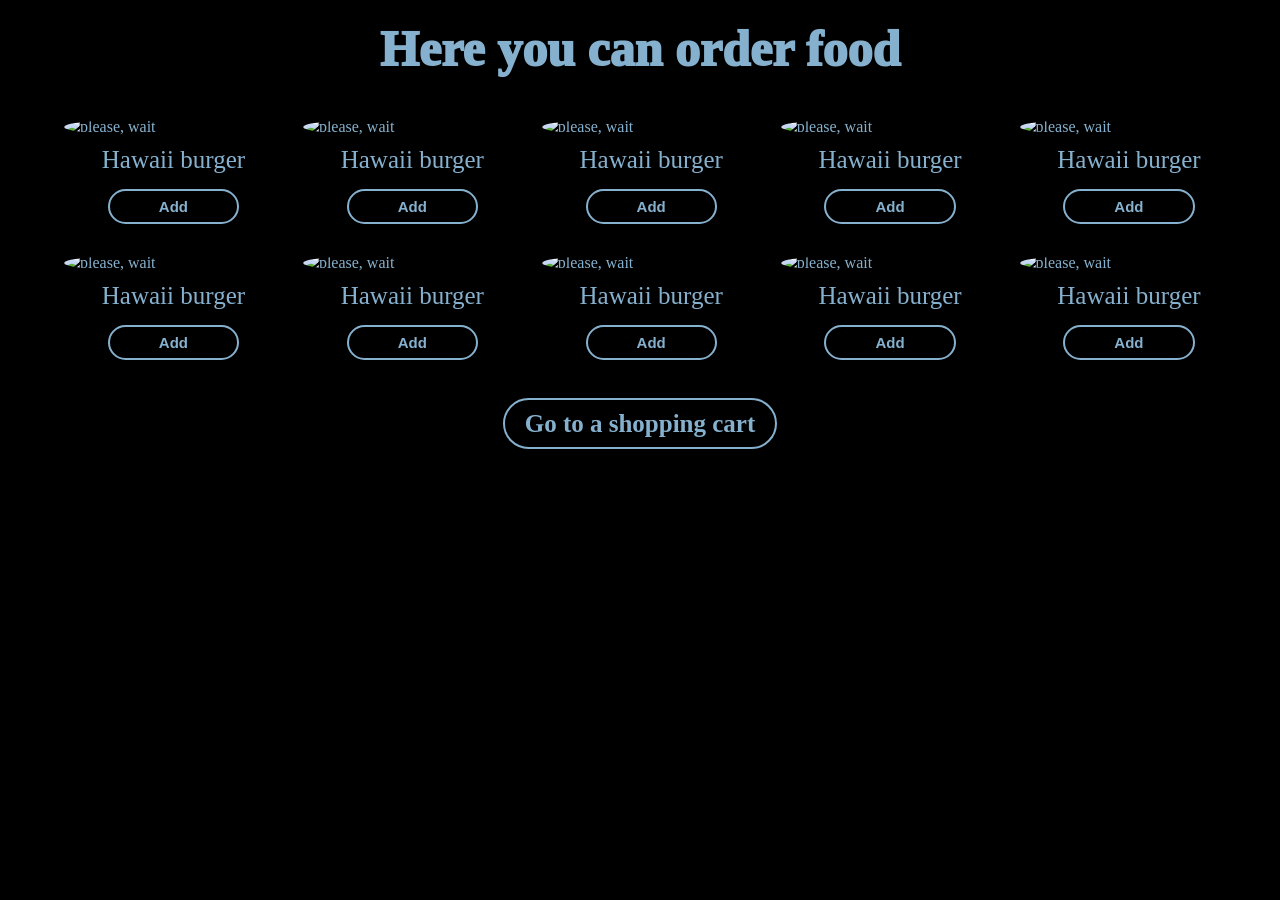
==== web/mainPage.html @ 8e3870b7 "add not responsive web" ====
<!DOCTYPE html>
<html lang="en">
<head>
    <meta charset="UTF-8">
    <meta http-equiv="X-UA-Compatible" content="IE=edge">
    <link rel="stylesheet" href="./mainPage.css">
    <meta name="viewport" content="width=device-width, initial-scale=1.0">
    <title>Shop</title>
</head>
<body>
    <div>
        <h1 class="title">Here you can order food</h1>
    </div>
    <div class="items">
        <div class="item">
            <img class="item__image" src="https://media.istockphoto.com/photos/hamburger-with-cheese-and-french-fries-picture-id1188412964?k=20&m=1188412964&s=612x612&w=0&h=Ow-uMeygg90_1sxoCz-vh60SQDssmjP06uGXcZ2MzPY=" alt="please, wait">
            <p class="item__name">Hawaii burger</p>
            <button id="button__add" class="item__button" type="button">Add</button>
            <div id="hidden" class="item__hidden">
                <button id="button__minus" class="item__button__hide" type="button">-</button>
                <p id="count" class="item__count">0</p>
                <button id="button__plus" class="item__button__hide" type="button">+</button>
            </div>
        </div>
        <div class="item">
            <img class="item__image" src="https://media.istockphoto.com/photos/hamburger-with-cheese-and-french-fries-picture-id1188412964?k=20&m=1188412964&s=612x612&w=0&h=Ow-uMeygg90_1sxoCz-vh60SQDssmjP06uGXcZ2MzPY=" alt="please, wait">
            <p class="item__name">Hawaii burger</p>
            <button id="button__add" class="item__button" type="button">Add</button>
            <div id="hidden" class="item__hidden">
                <button id="button__minus" class="item__button__hide" type="button">-</button>
                <p id="count" class="item__count">0</p>
                <button id="button__plus" class="item__button__hide" type="button">+</button>
            </div>
        </div>
        <div class="item">
            <img class="item__image" src="https://media.istockphoto.com/photos/hamburger-with-cheese-and-french-fries-picture-id1188412964?k=20&m=1188412964&s=612x612&w=0&h=Ow-uMeygg90_1sxoCz-vh60SQDssmjP06uGXcZ2MzPY=" alt="please, wait">
            <p class="item__name">Hawaii burger</p>
            <button id="button__add" class="item__button" type="button">Add</button>
            <div id="hidden" class="item__hidden">
                <button id="button__minus" class="item__button__hide" type="button">-</button>
                <p id="count" class="item__count">0</p>
                <button id="button__plus" class="item__button__hide" type="button">+</button>
            </div>
        </div>
        <div class="item">
            <img class="item__image" src="https://media.istockphoto.com/photos/hamburger-with-cheese-and-french-fries-picture-id1188412964?k=20&m=1188412964&s=612x612&w=0&h=Ow-uMeygg90_1sxoCz-vh60SQDssmjP06uGXcZ2MzPY=" alt="please, wait">
            <p class="item__name">Hawaii burger</p>
            <button id="button__add" class="item__button" type="button">Add</button>
            <div id="hidden" class="item__hidden">
                <button id="button__minus" class="item__button__hide" type="button">-</button>
                <p id="count" class="item__count">0</p>
                <button id="button__plus" class="item__button__hide" type="button">+</button>
            </div>
        </div>
        <div class="item">
            <img class="item__image" src="https://media.istockphoto.com/photos/hamburger-with-cheese-and-french-fries-picture-id1188412964?k=20&m=1188412964&s=612x612&w=0&h=Ow-uMeygg90_1sxoCz-vh60SQDssmjP06uGXcZ2MzPY=" alt="please, wait">
            <p class="item__name">Hawaii burger</p>
            <button id="button__add" class="item__button" type="button">Add</button>
            <div id="hidden" class="item__hidden">
                <button id="button__minus" class="item__button__hide" type="button">-</button>
                <p id="count" class="item__count">0</p>
                <button id="button__plus" class="item__button__hide" type="button">+</button>
            </div>
        </div>
        <div class="item">
            <img class="item__image" src="https://media.istockphoto.com/photos/hamburger-with-cheese-and-french-fries-picture-id1188412964?k=20&m=1188412964&s=612x612&w=0&h=Ow-uMeygg90_1sxoCz-vh60SQDssmjP06uGXcZ2MzPY=" alt="please, wait">
            <p class="item__name">Hawaii burger</p>
            <button id="button__add" class="item__button" type="button">Add</button>
            <div id="hidden" class="item__hidden">
                <button id="button__minus" class="item__button__hide" type="button">-</button>
                <p id="count" class="item__count">0</p>
                <button id="button__plus" class="item__button__hide" type="button">+</button>
            </div>
        </div>
        <div class="item">
            <img class="item__image" src="https://media.istockphoto.com/photos/hamburger-with-cheese-and-french-fries-picture-id1188412964?k=20&m=1188412964&s=612x612&w=0&h=Ow-uMeygg90_1sxoCz-vh60SQDssmjP06uGXcZ2MzPY=" alt="please, wait">
            <p class="item__name">Hawaii burger</p>
            <button id="button__add" class="item__button" type="button">Add</button>
            <div id="hidden" class="item__hidden">
                <button id="button__minus" class="item__button__hide" type="button">-</button>
                <p id="count" class="item__count">0</p>
                <button id="button__plus" class="item__button__hide" type="button">+</button>
            </div>
        </div>
        <div class="item">
            <img class="item__image" src="https://media.istockphoto.com/photos/hamburger-with-cheese-and-french-fries-picture-id1188412964?k=20&m=1188412964&s=612x612&w=0&h=Ow-uMeygg90_1sxoCz-vh60SQDssmjP06uGXcZ2MzPY=" alt="please, wait">
            <p class="item__name">Hawaii burger</p>
            <button id="button__add" class="item__button" type="button">Add</button>
            <div id="hidden" class="item__hidden">
                <button id="button__minus" class="item__button__hide" type="button">-</button>
                <p id="count" class="item__count">0</p>
                <button id="button__plus" class="item__button__hide" type="button">+</button>
            </div>
        </div>
        <div class="item">
            <img class="item__image" src="https://media.istockphoto.com/photos/hamburger-with-cheese-and-french-fries-picture-id1188412964?k=20&m=1188412964&s=612x612&w=0&h=Ow-uMeygg90_1sxoCz-vh60SQDssmjP06uGXcZ2MzPY=" alt="please, wait">
            <p class="item__name">Hawaii burger</p>
            <button id="button__add" class="item__button" type="button">Add</button>
            <div id="hidden" class="item__hidden">
                <button id="button__minus" class="item__button__hide" type="button">-</button>
                <p id="count" class="item__count">0</p>
                <button id="button__plus" class="item__button__hide" type="button">+</button>
            </div>
        </div>
        <div class="item">
            <img class="item__image" src="https://media.istockphoto.com/photos/hamburger-with-cheese-and-french-fries-picture-id1188412964?k=20&m=1188412964&s=612x612&w=0&h=Ow-uMeygg90_1sxoCz-vh60SQDssmjP06uGXcZ2MzPY=" alt="please, wait">
            <p class="item__name">Hawaii burger</p>
            <button id="button__add" class="item__button" type="button">Add</button>
            <div id="hidden" class="item__hidden">
                <button id="button__minus" class="item__button__hide" type="button">-</button>
                <p id="count" class="item__count">0</p>
                <button id="button__plus" class="item__button__hide" type="button">+</button>
            </div>
        </div>
    </div>
    <div class="footer">
        <a class="footer__link" href="#">Go to a shopping cart</a>
    </div>
</body>
</html>

<script src="./mainPage.js"></script>
---- web/mainPage.css ----
body {
    background-color: black;
    color: #86b1ce;
    margin: 0;
    padding: 0;
}

.title {
    text-align: center;
    font-size: 50px;
    font-weight: 1000;
    margin-top: 20px;
}

.items {
    width: 90%;
    margin: 40px auto;
    display: grid;
    grid-template-columns: 19% 19% 19% 19% 19%;
    grid-column-gap: 20px;
    grid-row-gap: 20px;
}

.item {
    display: flex;
    flex-direction: column;
    width: 100%;
}

.item__image {
    border-radius: 100%;
    object-fit: cover;
}

.item__name {
    font-size: 25px;
    text-align: center;
    margin-bottom: 5px;
    margin-top: 10px;
}

.item__button {
    width: 60%;
    margin: 10px auto;
    height: 35px;
    border: 2px solid #86b1ce;
    background-color: black;
    color: #86b1ce;
    font-size: 15px;
    font-weight: 600;
    border-radius: 30px;
    cursor: pointer;
    outline: none;
    transition: .3s linear;
}

.item__button:hover {
    background-color: #86b1ce;
    color: black;
}

.item__hidden {
    display: flex;
    flex-direction: row;
    justify-content: center;
    align-items: center;
}

.item__count {
    margin: 10px 10px 0px 10px;
    font-size: 20px;
}

.item__button__hide {
    background-color: black;
    color: #86b1ce;
    border: 2px solid #86b1ce;
    border-radius: 10px;
    height: 35px;
    width: 40px;
    margin-top: 10px;
    padding: 0 10px;
    font-size: 15px;
    font-weight: 600;
    cursor: pointer;
    outline: none;
    transition: .3s linear;
}

.item__button__hide:hover {
    background-color: #86b1ce;
    color: black;
}

.footer {
    display: block;
    text-align: center;
    margin-bottom: 40px;
}

.footer__link {
    border: 2px solid #86b1ce;
    border-radius: 40px;
    padding: 10px 20px;
    font-size: 25px;
    font-weight: 600;
    text-decoration: none;
    color: #86b1ce;
    transition: .3s linear;
}

.footer__link:hover {
    color: black;
    background-color: #86b1ce;
}

#button__add {
    display: block;
}

#button__add.hide {
    display: none;
}

#hidden {
    display: none;
}

#hidden.show {
    display: flex;
}


@media (max-width: 1000px) {
    .items {
        grid-template-columns: 24% 24% 24% 24%;
    }
}

@media (max-width: 700px) {
    .items {
        grid-template-columns: 32% 32% 32%;
    }
}

@media (max-width: 500px) {
    .items {
        grid-template-columns: 49% 49%;
    }
}
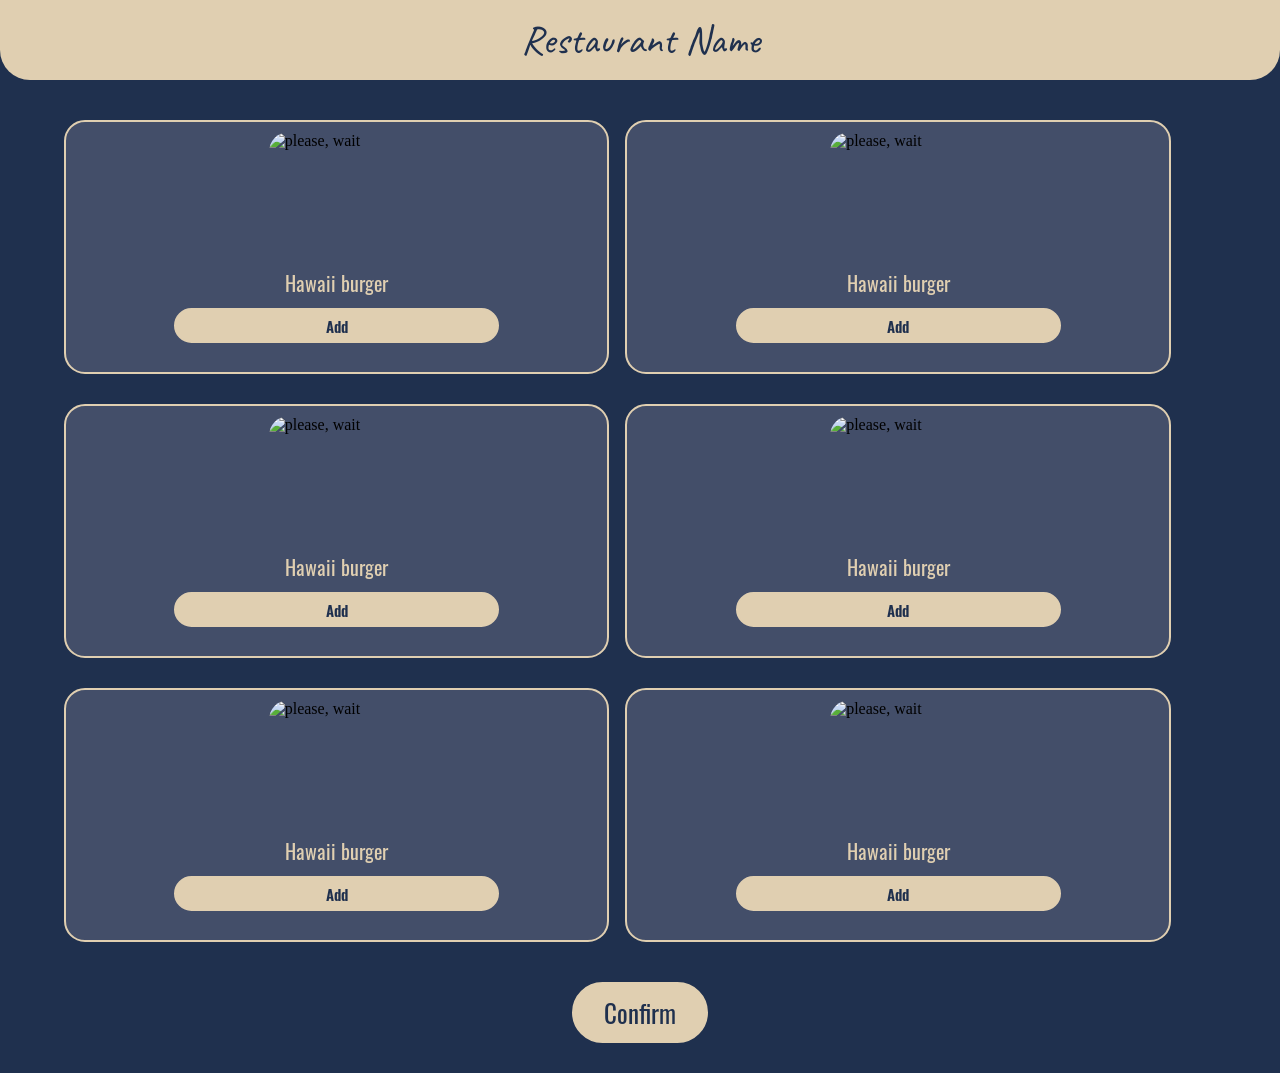
==== commit d8f2d435: "added new version of the site" ====
--- a/web/mainPage.html
+++ b/web/mainPage.html
@@ -8,8 +8,8 @@
     <title>Shop</title>
 </head>
 <body>
-    <div>
-        <h1 class="title">Here you can order food</h1>
+    <div class="title__block">
+        <h1 id="aboba" class="title">Restaurant Name</h1>
     </div>
     <div class="items">
         <div class="item">
@@ -72,51 +72,12 @@
                 <button id="button__plus" class="item__button__hide" type="button">+</button>
             </div>
         </div>
-        <div class="item">
-            <img class="item__image" src="https://media.istockphoto.com/photos/hamburger-with-cheese-and-french-fries-picture-id1188412964?k=20&m=1188412964&s=612x612&w=0&h=Ow-uMeygg90_1sxoCz-vh60SQDssmjP06uGXcZ2MzPY=" alt="please, wait">
-            <p class="item__name">Hawaii burger</p>
-            <button id="button__add" class="item__button" type="button">Add</button>
-            <div id="hidden" class="item__hidden">
-                <button id="button__minus" class="item__button__hide" type="button">-</button>
-                <p id="count" class="item__count">0</p>
-                <button id="button__plus" class="item__button__hide" type="button">+</button>
-            </div>
-        </div>
-        <div class="item">
-            <img class="item__image" src="https://media.istockphoto.com/photos/hamburger-with-cheese-and-french-fries-picture-id1188412964?k=20&m=1188412964&s=612x612&w=0&h=Ow-uMeygg90_1sxoCz-vh60SQDssmjP06uGXcZ2MzPY=" alt="please, wait">
-            <p class="item__name">Hawaii burger</p>
-            <button id="button__add" class="item__button" type="button">Add</button>
-            <div id="hidden" class="item__hidden">
-                <button id="button__minus" class="item__button__hide" type="button">-</button>
-                <p id="count" class="item__count">0</p>
-                <button id="button__plus" class="item__button__hide" type="button">+</button>
-            </div>
-        </div>
-        <div class="item">
-            <img class="item__image" src="https://media.istockphoto.com/photos/hamburger-with-cheese-and-french-fries-picture-id1188412964?k=20&m=1188412964&s=612x612&w=0&h=Ow-uMeygg90_1sxoCz-vh60SQDssmjP06uGXcZ2MzPY=" alt="please, wait">
-            <p class="item__name">Hawaii burger</p>
-            <button id="button__add" class="item__button" type="button">Add</button>
-            <div id="hidden" class="item__hidden">
-                <button id="button__minus" class="item__button__hide" type="button">-</button>
-                <p id="count" class="item__count">0</p>
-                <button id="button__plus" class="item__button__hide" type="button">+</button>
-            </div>
-        </div>
-        <div class="item">
-            <img class="item__image" src="https://media.istockphoto.com/photos/hamburger-with-cheese-and-french-fries-picture-id1188412964?k=20&m=1188412964&s=612x612&w=0&h=Ow-uMeygg90_1sxoCz-vh60SQDssmjP06uGXcZ2MzPY=" alt="please, wait">
-            <p class="item__name">Hawaii burger</p>
-            <button id="button__add" class="item__button" type="button">Add</button>
-            <div id="hidden" class="item__hidden">
-                <button id="button__minus" class="item__button__hide" type="button">-</button>
-                <p id="count" class="item__count">0</p>
-                <button id="button__plus" class="item__button__hide" type="button">+</button>
-            </div>
-        </div>
     </div>
     <div class="footer">
-        <a class="footer__link" href="#">Go to a shopping cart</a>
+        <button class="footer__link"><a href="./shoppingCart.html">Confirm</a></button>
     </div>
 </body>
 </html>
 
+<script src="https://telegram.org/js/telegram-web-app.js"></script>
 <script src="./mainPage.js"></script>
--- a/web/mainPage.css
+++ b/web/mainPage.css
@@ -1,51 +1,76 @@
 body {
-    background-color: black;
-    color: #86b1ce;
+    background-color: #1F304E;
     margin: 0;
     padding: 0;
 }
 
+.title__block {
+    width: 100%;
+    height: 80px;
+    background: #E0CFB1;
+    border-bottom-left-radius: 30px;
+    border-bottom-right-radius: 30px;
+    text-align: center;
+}
+
 .title {
-    text-align: center;
-    font-size: 50px;
-    font-weight: 1000;
-    margin-top: 20px;
+    height: 37px;
+    padding-top: 15px;
+    font-weight: 400;   
+    font-size: 40px;
+    line-height: 50px;
+    margin: 0;
+    font-family: 'Caveat';
+    font-style: normal;
+    color: #1F304E;
 }
 
 .items {
     width: 90%;
     margin: 40px auto;
     display: grid;
-    grid-template-columns: 19% 19% 19% 19% 19%;
+    grid-template-columns: 47% 47%;
     grid-column-gap: 20px;
-    grid-row-gap: 20px;
+    grid-row-gap: 30px;
 }
 
 .item {
     display: flex;
     flex-direction: column;
     width: 100%;
+    height: 250px;
+    background-color: #434E69;
+    border: 2px solid #E0CFB1;
+    border-radius: 21px;
 }
 
 .item__image {
-    border-radius: 100%;
+    width: 136px;
+    height: 136px;
+    margin: 0 auto;
+    margin-top: 10px;
     object-fit: cover;
+    border-radius: 20px;
 }
 
 .item__name {
-    font-size: 25px;
-    text-align: center;
+    font-family: 'Oswald';
+    font-style: normal;
+    font-weight: 400;
+    font-size: 20px;
+    text-align: center;   
+    color: #E0CFB1;
     margin-bottom: 5px;
-    margin-top: 10px;
 }
 
 .item__button {
+    font-family: 'Oswald';
     width: 60%;
-    margin: 10px auto;
+    margin: 5px auto;
     height: 35px;
-    border: 2px solid #86b1ce;
-    background-color: black;
-    color: #86b1ce;
+    border: 2px solid #E0CFB1;
+    background-color: #E0CFB1;
+    color: #1F304E;
     font-size: 15px;
     font-weight: 600;
     border-radius: 30px;
@@ -55,11 +80,12 @@
 }
 
 .item__button:hover {
-    background-color: #86b1ce;
-    color: black;
+    background-color: #1F304E;
+    color: #E0CFB1;
 }
 
 .item__hidden {
+    font-family: 'Oswald';
     display: flex;
     flex-direction: row;
     justify-content: center;
@@ -67,18 +93,19 @@
 }
 
 .item__count {
-    margin: 10px 10px 0px 10px;
+    margin: 0px 10px 0px 10px;
     font-size: 20px;
+    color: #E0CFB1;
 }
 
 .item__button__hide {
-    background-color: black;
-    color: #86b1ce;
-    border: 2px solid #86b1ce;
+    background-color: #E0CFB1;
+    color: #1F304E;
+    border: 2px solid #E0CFB1;
     border-radius: 10px;
     height: 35px;
     width: 40px;
-    margin-top: 10px;
+    margin-top: 5px;
     padding: 0 10px;
     font-size: 15px;
     font-weight: 600;
@@ -88,30 +115,39 @@
 }
 
 .item__button__hide:hover {
-    background-color: #86b1ce;
-    color: black;
+    border-color: #E0CFB1;
+    background-color: #1F304E;
+    color: #E0CFB1;
 }
 
 .footer {
     display: block;
     text-align: center;
-    margin-bottom: 40px;
+    margin-bottom: 30px;
 }
 
 .footer__link {
-    border: 2px solid #86b1ce;
+    border: 2px solid #E0CFB1;
+    background-color: #E0CFB1;
+    outline: none;
     border-radius: 40px;
-    padding: 10px 20px;
+    padding: 10px 30px;
     font-size: 25px;
-    font-weight: 600;
     text-decoration: none;
-    color: #86b1ce;
     transition: .3s linear;
 }
+.footer__link a {
+    font-family: 'Oswald';
+    color: #1F304E;
+    text-decoration: none;
+}
+
+.footer__link a:hover {
+    color: #E0CFB1;
+}
 
 .footer__link:hover {
-    color: black;
-    background-color: #86b1ce;
+    background-color: #1F304E;
 }
 
 #button__add {
@@ -130,21 +166,114 @@
     display: flex;
 }
 
-
-@media (max-width: 1000px) {
-    .items {
-        grid-template-columns: 24% 24% 24% 24%;
-    }
-}
-
-@media (max-width: 700px) {
-    .items {
-        grid-template-columns: 32% 32% 32%;
-    }
-}
-
-@media (max-width: 500px) {
-    .items {
-        grid-template-columns: 49% 49%;
-    }
+.back {
+    width: 340px;
+    margin: 20px auto 0px;
+    padding-left: 10px;
+    text-align: center;
+}
+
+.back__link {
+    font-family: 'Oswald';
+    position: relative;
+    color: #E0CFB1;
+    text-decoration: none;
+}
+
+.back__link::after {
+    position: absolute;
+    bottom: 0;
+    left: 0;
+    height: 2px;
+    width: 0;
+    content: "";
+    background-color: #E0CFB1;
+    transition: .3s ease-out;
+}
+
+.back__link:hover::after {
+    width: 100%;
+}
+
+.list {
+    margin-top: 20px;
+    margin-bottom: 20px;
+}
+
+.list__element {
+    width: 340px;
+    height: 90px;
+    margin: 0 auto;
+    margin-bottom: 15px;
+}
+
+.list__item {
+    display: flex;
+    justify-content: space-between;
+    height: 60px;
+    background-color: #E0CFB1;
+    color: #1F304E;
+    border-radius: 40px;
+}
+
+.list__text {
+    font-size: 20px;
+    margin-left: 15px;
+    margin-top: 15px;
+    font-family: 'Oswald';
+}
+
+.list__change {
+    display: flex;
+    align-items: center;
+    margin-right: 15px;
+}
+
+.list__button {
+    width: 35px;
+    height: 35px;
+    outline: none;
+    border: 2px solid #1F304E;
+    border-radius: 100%;
+    background-color: #1F304E;
+    font-family: 'Oswald';
+    margin-right: 10px;
+    margin-left: 10px;
+    color: #E0CFB1;
+    cursor: pointer;
+    transition: .3s;
+}
+
+.list__button:hover {
+    border-color: #1F304E;
+    background-color: #E0CFB1;
+    color: #1F304E;
+}
+
+p {
+    margin: 0;
+}
+
+.list__count {
+    font-family: 'Oswald';
+    color: #1F304E;
+}
+
+.list__under {
+    text-align: right;
+    font-family: 'Oswald';
+    color: #E0CFB1;
+    padding-right: 5px;
+    margin: 3px;
+}
+
+
+@font-face {
+    font-family: 'Oswald';
+    src: url("./fonts/Oswald/Oswald.ttf");
+}
+
+@font-face {
+    font-family: 'Caveat';
+    src: url('./fonts/Caveat-VariableFont_wght.ttf');
 }
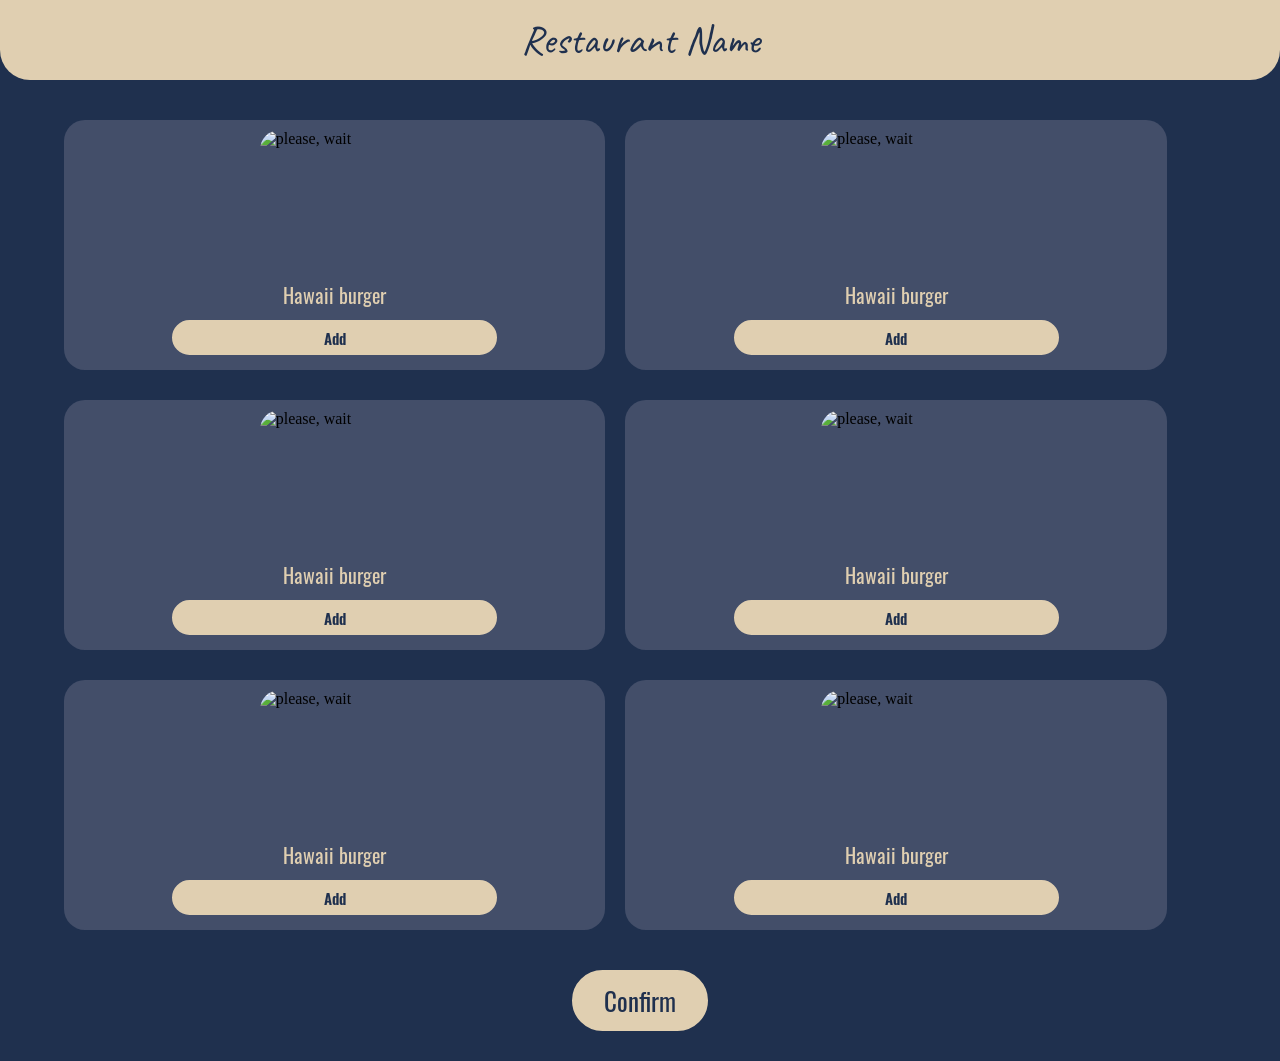
==== commit c41ba898: "web style dynamic" ====
--- a/web/mainPage.html
+++ b/web/mainPage.html
@@ -1,5 +1,6 @@
 <!DOCTYPE html>
 <html lang="en">
+<script src="https://telegram.org/js/telegram-web-app.js"></script>
 <head>
     <meta charset="UTF-8">
     <meta http-equiv="X-UA-Compatible" content="IE=edge">
@@ -74,10 +75,9 @@
         </div>
     </div>
     <div class="footer">
-        <button class="footer__link"><a href="./shoppingCart.html">Confirm</a></button>
+        <button class="footer__link"><a href="./shoppingCard.html">Confirm</a></button>
     </div>
 </body>
 </html>
 
-<script src="https://telegram.org/js/telegram-web-app.js"></script>
 <script src="./mainPage.js"></script>
--- a/web/mainPage.css
+++ b/web/mainPage.css
@@ -1,5 +1,5 @@
 body {
-    background-color: #1F304E;
+    background-color: var(--tg-theme-bg-color,#1F304E);
     margin: 0;
     padding: 0;
 }
@@ -7,7 +7,7 @@
 .title__block {
     width: 100%;
     height: 80px;
-    background: #E0CFB1;
+    background: var(--tg-theme-button-color,#E0CFB1);
     border-bottom-left-radius: 30px;
     border-bottom-right-radius: 30px;
     text-align: center;
@@ -22,7 +22,7 @@
     margin: 0;
     font-family: 'Caveat';
     font-style: normal;
-    color: #1F304E;
+    color: var(--tg-theme-bg-color,#1F304E);
 }
 
 .items {
@@ -39,14 +39,14 @@
     flex-direction: column;
     width: 100%;
     height: 250px;
-    background-color: #434E69;
-    border: 2px solid #E0CFB1;
+    background-color: var(--tg-theme-secondary-bg-color,#434E69);
+    /* border: 2px solid var(--tg-theme-button-color,#E0CFB1); */
     border-radius: 21px;
 }
 
 .item__image {
-    width: 136px;
-    height: 136px;
+    width: 150px;
+    height: 150px;
     margin: 0 auto;
     margin-top: 10px;
     object-fit: cover;
@@ -59,7 +59,7 @@
     font-weight: 400;
     font-size: 20px;
     text-align: center;   
-    color: #E0CFB1;
+    color: var(--tg-theme-button-color,#E0CFB1);
     margin-bottom: 5px;
 }
 
@@ -68,9 +68,9 @@
     width: 60%;
     margin: 5px auto;
     height: 35px;
-    border: 2px solid #E0CFB1;
-    background-color: #E0CFB1;
-    color: #1F304E;
+    border: 2px solid var(--tg-theme-button-color,#E0CFB1);
+    background-color: var(--tg-theme-button-color,#E0CFB1);
+    color: var(--tg-theme-bg-color,#1F304E);
     font-size: 15px;
     font-weight: 600;
     border-radius: 30px;
@@ -80,8 +80,8 @@
 }
 
 .item__button:hover {
-    background-color: #1F304E;
-    color: #E0CFB1;
+    background-color: var(--tg-theme-bg-color,#1F304E);
+    color: var(--tg-theme-button-color,#E0CFB1);
 }
 
 .item__hidden {
@@ -95,13 +95,13 @@
 .item__count {
     margin: 0px 10px 0px 10px;
     font-size: 20px;
-    color: #E0CFB1;
+    color: var(--tg-theme-button-color,#E0CFB1);
 }
 
 .item__button__hide {
-    background-color: #E0CFB1;
-    color: #1F304E;
-    border: 2px solid #E0CFB1;
+    background-color: var(--tg-theme-button-color,#E0CFB1);
+    color: var(--tg-theme-bg-color,#1F304E);
+    border: 2px solid var(--tg-theme-button-color,#E0CFB1);
     border-radius: 10px;
     height: 35px;
     width: 40px;
@@ -115,9 +115,9 @@
 }
 
 .item__button__hide:hover {
-    border-color: #E0CFB1;
-    background-color: #1F304E;
-    color: #E0CFB1;
+    border-color: var(--tg-theme-button-color,#E0CFB1);
+    background-color: var(--tg-theme-bg-color,#1F304E);
+    color: var(--tg-theme-button-color,#E0CFB1);
 }
 
 .footer {
@@ -127,8 +127,8 @@
 }
 
 .footer__link {
-    border: 2px solid #E0CFB1;
-    background-color: #E0CFB1;
+    border: 2px solid var(--tg-theme-button-color,#E0CFB1);
+    background-color: var(--tg-theme-button-color,#E0CFB1);
     outline: none;
     border-radius: 40px;
     padding: 10px 30px;
@@ -138,16 +138,16 @@
 }
 .footer__link a {
     font-family: 'Oswald';
-    color: #1F304E;
+    color: var(--tg-theme-button-text-color,#1F304E);
     text-decoration: none;
 }
 
 .footer__link a:hover {
-    color: #E0CFB1;
+    color: var(--tg-theme-button-color,#E0CFB1);
 }
 
 .footer__link:hover {
-    background-color: #1F304E;
+    background-color: var(--tg-theme-bg-color,#1F304E);
 }
 
 #button__add {
@@ -176,7 +176,7 @@
 .back__link {
     font-family: 'Oswald';
     position: relative;
-    color: #E0CFB1;
+    color: var(--tg-theme-button-color,#E0CFB1);
     text-decoration: none;
 }
 
@@ -187,7 +187,7 @@
     height: 2px;
     width: 0;
     content: "";
-    background-color: #E0CFB1;
+    background-color: var(--tg-theme-button-color,#E0CFB1);
     transition: .3s ease-out;
 }
 
@@ -211,8 +211,8 @@
     display: flex;
     justify-content: space-between;
     height: 60px;
-    background-color: #E0CFB1;
-    color: #1F304E;
+    background-color: var(--tg-theme-button-color,#E0CFB1);
+    color: var(--tg-theme-bg-color,#1F304E);
     border-radius: 40px;
 }
 
@@ -233,21 +233,21 @@
     width: 35px;
     height: 35px;
     outline: none;
-    border: 2px solid #1F304E;
+    border: 2px solid var(--tg-theme-bg-color,#1F304E);
     border-radius: 100%;
     background-color: #1F304E;
     font-family: 'Oswald';
     margin-right: 10px;
     margin-left: 10px;
-    color: #E0CFB1;
+    color: var(--tg-theme-button-color,#E0CFB1);
     cursor: pointer;
     transition: .3s;
 }
 
 .list__button:hover {
-    border-color: #1F304E;
-    background-color: #E0CFB1;
-    color: #1F304E;
+    border-color: var(--tg-theme-bg-color,#1F304E);
+    background-color: var(--tg-theme-button-color,#E0CFB1);
+    color: var(--tg-theme-bg-color,#1F304E);
 }
 
 p {
@@ -256,13 +256,13 @@
 
 .list__count {
     font-family: 'Oswald';
-    color: #1F304E;
+    color: var(--tg-theme-bg-color,#1F304E);
 }
 
 .list__under {
     text-align: right;
     font-family: 'Oswald';
-    color: #E0CFB1;
+    color: var(--tg-theme-button-color,#E0CFB1);
     padding-right: 5px;
     margin: 3px;
 }
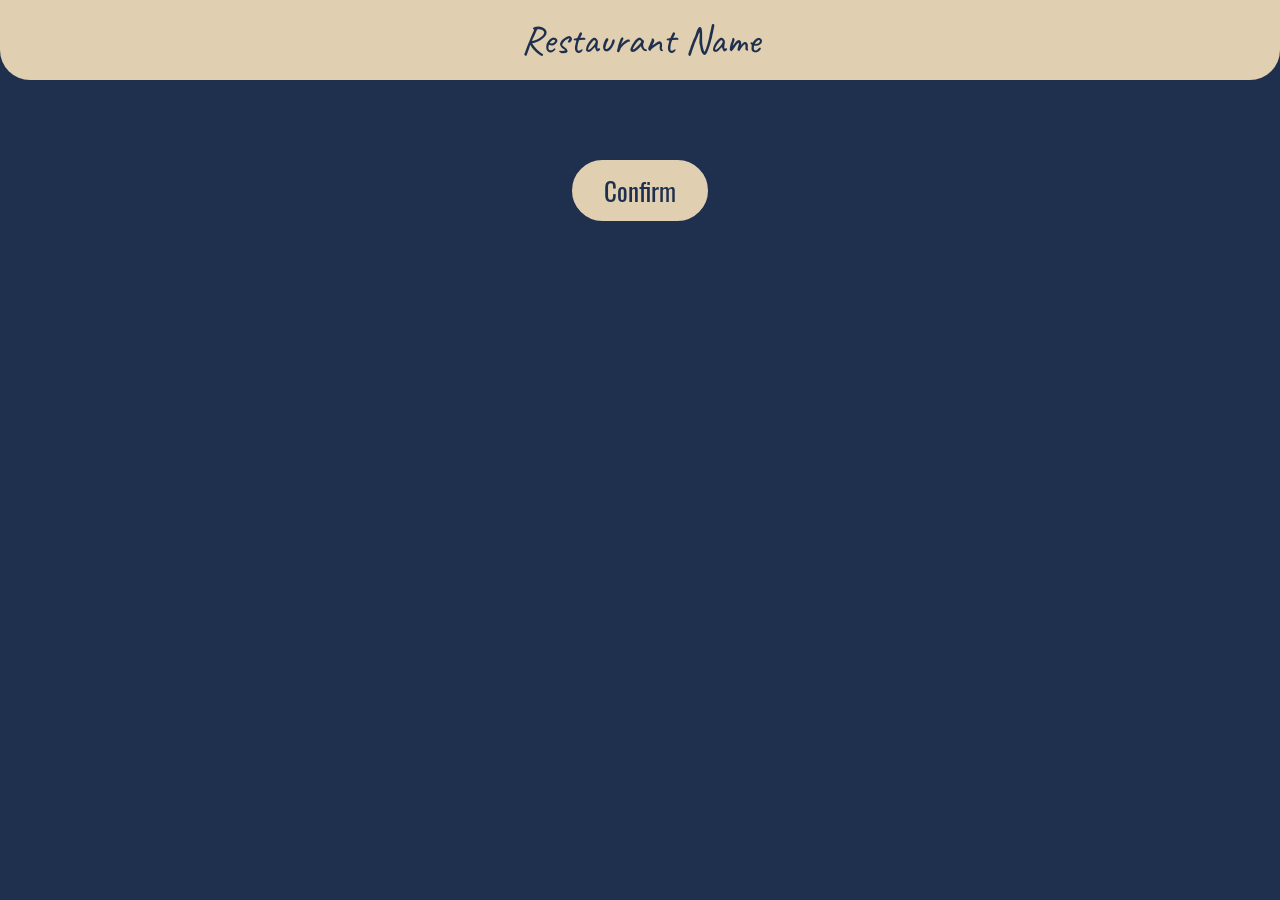
==== commit 410278cb: "working dynamical adding of menu by rest api" ====
--- a/web/mainPage.html
+++ b/web/mainPage.html
@@ -12,72 +12,38 @@
     <div class="title__block">
         <h1 id="aboba" class="title">Restaurant Name</h1>
     </div>
-    <div class="items">
-        <div class="item">
-            <img class="item__image" src="https://media.istockphoto.com/photos/hamburger-with-cheese-and-french-fries-picture-id1188412964?k=20&m=1188412964&s=612x612&w=0&h=Ow-uMeygg90_1sxoCz-vh60SQDssmjP06uGXcZ2MzPY=" alt="please, wait">
-            <p class="item__name">Hawaii burger</p>
-            <button id="button__add" class="item__button" type="button">Add</button>
-            <div id="hidden" class="item__hidden">
-                <button id="button__minus" class="item__button__hide" type="button">-</button>
-                <p id="count" class="item__count">0</p>
-                <button id="button__plus" class="item__button__hide" type="button">+</button>
-            </div>
-        </div>
-        <div class="item">
-            <img class="item__image" src="https://media.istockphoto.com/photos/hamburger-with-cheese-and-french-fries-picture-id1188412964?k=20&m=1188412964&s=612x612&w=0&h=Ow-uMeygg90_1sxoCz-vh60SQDssmjP06uGXcZ2MzPY=" alt="please, wait">
-            <p class="item__name">Hawaii burger</p>
-            <button id="button__add" class="item__button" type="button">Add</button>
-            <div id="hidden" class="item__hidden">
-                <button id="button__minus" class="item__button__hide" type="button">-</button>
-                <p id="count" class="item__count">0</p>
-                <button id="button__plus" class="item__button__hide" type="button">+</button>
-            </div>
-        </div>
-        <div class="item">
-            <img class="item__image" src="https://media.istockphoto.com/photos/hamburger-with-cheese-and-french-fries-picture-id1188412964?k=20&m=1188412964&s=612x612&w=0&h=Ow-uMeygg90_1sxoCz-vh60SQDssmjP06uGXcZ2MzPY=" alt="please, wait">
-            <p class="item__name">Hawaii burger</p>
-            <button id="button__add" class="item__button" type="button">Add</button>
-            <div id="hidden" class="item__hidden">
-                <button id="button__minus" class="item__button__hide" type="button">-</button>
-                <p id="count" class="item__count">0</p>
-                <button id="button__plus" class="item__button__hide" type="button">+</button>
-            </div>
-        </div>
-        <div class="item">
-            <img class="item__image" src="https://media.istockphoto.com/photos/hamburger-with-cheese-and-french-fries-picture-id1188412964?k=20&m=1188412964&s=612x612&w=0&h=Ow-uMeygg90_1sxoCz-vh60SQDssmjP06uGXcZ2MzPY=" alt="please, wait">
-            <p class="item__name">Hawaii burger</p>
-            <button id="button__add" class="item__button" type="button">Add</button>
-            <div id="hidden" class="item__hidden">
-                <button id="button__minus" class="item__button__hide" type="button">-</button>
-                <p id="count" class="item__count">0</p>
-                <button id="button__plus" class="item__button__hide" type="button">+</button>
-            </div>
-        </div>
-        <div class="item">
-            <img class="item__image" src="https://media.istockphoto.com/photos/hamburger-with-cheese-and-french-fries-picture-id1188412964?k=20&m=1188412964&s=612x612&w=0&h=Ow-uMeygg90_1sxoCz-vh60SQDssmjP06uGXcZ2MzPY=" alt="please, wait">
-            <p class="item__name">Hawaii burger</p>
-            <button id="button__add" class="item__button" type="button">Add</button>
-            <div id="hidden" class="item__hidden">
-                <button id="button__minus" class="item__button__hide" type="button">-</button>
-                <p id="count" class="item__count">0</p>
-                <button id="button__plus" class="item__button__hide" type="button">+</button>
-            </div>
-        </div>
-        <div class="item">
-            <img class="item__image" src="https://media.istockphoto.com/photos/hamburger-with-cheese-and-french-fries-picture-id1188412964?k=20&m=1188412964&s=612x612&w=0&h=Ow-uMeygg90_1sxoCz-vh60SQDssmjP06uGXcZ2MzPY=" alt="please, wait">
-            <p class="item__name">Hawaii burger</p>
-            <button id="button__add" class="item__button" type="button">Add</button>
-            <div id="hidden" class="item__hidden">
-                <button id="button__minus" class="item__button__hide" type="button">-</button>
-                <p id="count" class="item__count">0</p>
-                <button id="button__plus" class="item__button__hide" type="button">+</button>
-            </div>
-        </div>
+    <div id="dish_container" class="items">
+        
     </div>
     <div class="footer">
         <button class="footer__link"><a href="./shoppingCard.html">Confirm</a></button>
     </div>
 </body>
 </html>
+<!-- 
+<div class="item">
+    <img class="item__image" src="https://media.istockphoto.com/photos/hamburger-with-cheese-and-french-fries-picture-id1188412964?k=20&m=1188412964&s=612x612&w=0&h=Ow-uMeygg90_1sxoCz-vh60SQDssmjP06uGXcZ2MzPY=" alt="please, wait">
+    <p class="item__name">Hawaii burger</p>
+    <button id="button__add" class="item__button" type="button">Add</button>
+    <div id="hidden" class="item__hidden">
+        <button id="button__minus" class="item__button__hide" type="button">-</button>
+        <p id="count" class="item__count">0</p>
+        <button id="button__plus" class="item__button__hide" type="button">+</button>
+    </div>
+</div> -->
+
+<template id="dish_template">
+    <div class="item">
+        <img class="item__image" alt="please, wait">
+        <p id = "dish_name" class="item__name"> </p>
+        <p id = "dish_price" class="item__name">100 </p>
+        <button id="add" class="item__button" type="button">Add</button>
+        <div id="hidden" class="item__hidden">
+            <button id="button__minus" class="item__button__hide" type="button">-</button>
+            <p id="count" class="item__count">0</p>
+            <button id="button__plus" class="item__button__hide" type="button">+</button>
+        </div>
+    </div>
+</template>
 
 <script src="./mainPage.js"></script>
--- a/web/mainPage.css
+++ b/web/mainPage.css
@@ -38,7 +38,7 @@
     display: flex;
     flex-direction: column;
     width: 100%;
-    height: 250px;
+    height: 285px;
     background-color: var(--tg-theme-secondary-bg-color,#434E69);
     /* border: 2px solid var(--tg-theme-button-color,#E0CFB1); */
     border-radius: 21px;
@@ -79,10 +79,10 @@
     transition: .3s linear;
 }
 
-.item__button:hover {
-    background-color: var(--tg-theme-bg-color,#1F304E);
-    color: var(--tg-theme-button-color,#E0CFB1);
-}
+/* .item__button:hover {
+    background-color: var(--tg-theme-bg-color,#1F304E);
+    color: var(--tg-theme-button-color,#E0CFB1);
+} */
 
 .item__hidden {
     font-family: 'Oswald';
@@ -114,11 +114,11 @@
     transition: .3s linear;
 }
 
-.item__button__hide:hover {
+/* .item__button__hide:hover {
     border-color: var(--tg-theme-button-color,#E0CFB1);
     background-color: var(--tg-theme-bg-color,#1F304E);
     color: var(--tg-theme-button-color,#E0CFB1);
-}
+} */
 
 .footer {
     display: block;
@@ -142,13 +142,13 @@
     text-decoration: none;
 }
 
-.footer__link a:hover {
+/* .footer__link a:hover {
     color: var(--tg-theme-button-color,#E0CFB1);
 }
 
 .footer__link:hover {
     background-color: var(--tg-theme-bg-color,#1F304E);
-}
+} */
 
 #button__add {
     display: block;
@@ -191,9 +191,9 @@
     transition: .3s ease-out;
 }
 
-.back__link:hover::after {
+/* .back__link:hover::after {
     width: 100%;
-}
+} */
 
 .list {
     margin-top: 20px;
@@ -244,11 +244,11 @@
     transition: .3s;
 }
 
-.list__button:hover {
+/* .list__button:hover {
     border-color: var(--tg-theme-bg-color,#1F304E);
     background-color: var(--tg-theme-button-color,#E0CFB1);
     color: var(--tg-theme-bg-color,#1F304E);
-}
+} */
 
 p {
     margin: 0;
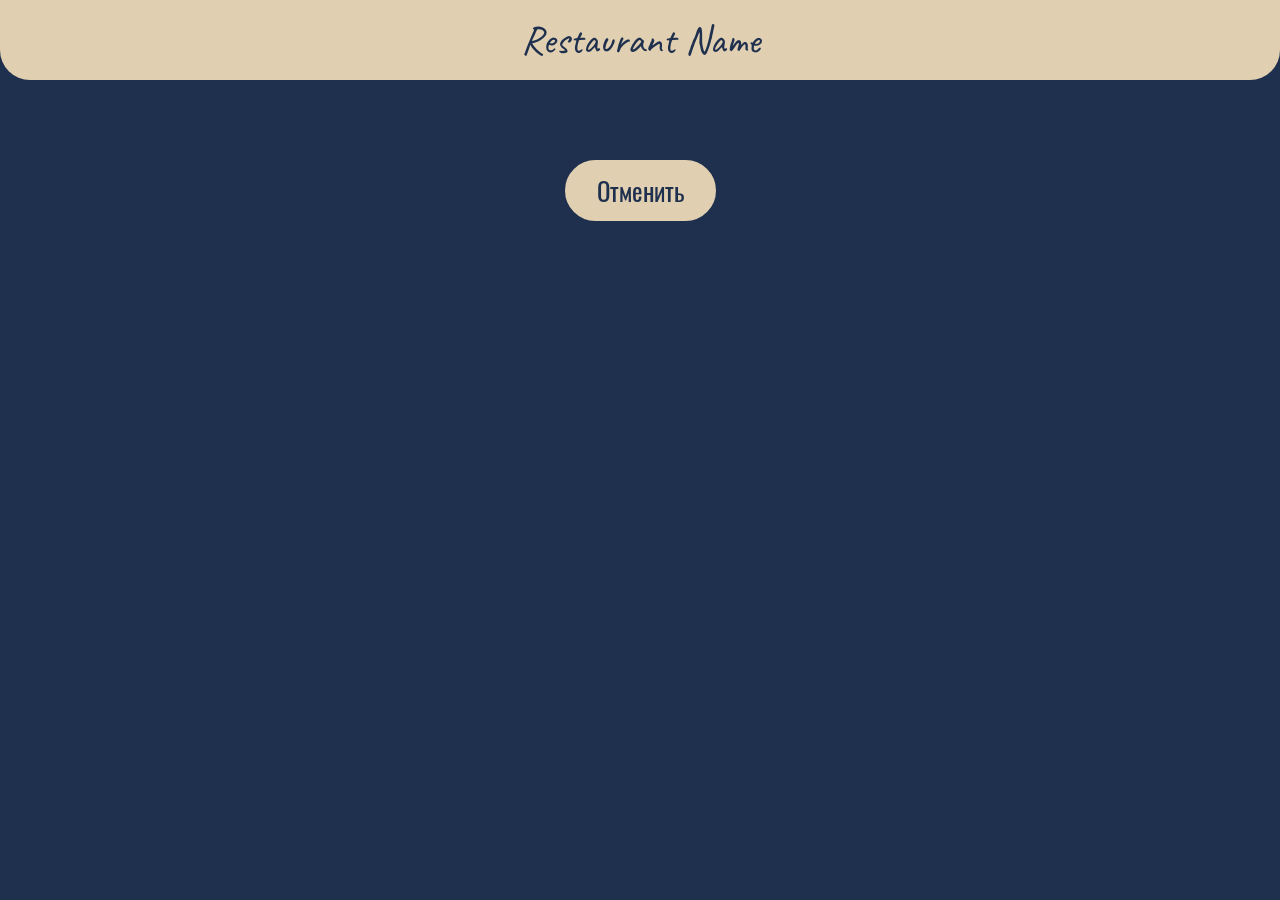
==== commit 79432287: "parsing works" ====
--- a/web/mainPage.html
+++ b/web/mainPage.html
@@ -16,21 +16,10 @@
         
     </div>
     <div class="footer">
-        <button class="footer__link"><a href="./shoppingCard.html">Confirm</a></button>
+        <button class="footer__link"><a href="./shoppingCard.html">Отменить</a></button>
     </div>
 </body>
 </html>
-<!-- 
-<div class="item">
-    <img class="item__image" src="https://media.istockphoto.com/photos/hamburger-with-cheese-and-french-fries-picture-id1188412964?k=20&m=1188412964&s=612x612&w=0&h=Ow-uMeygg90_1sxoCz-vh60SQDssmjP06uGXcZ2MzPY=" alt="please, wait">
-    <p class="item__name">Hawaii burger</p>
-    <button id="button__add" class="item__button" type="button">Add</button>
-    <div id="hidden" class="item__hidden">
-        <button id="button__minus" class="item__button__hide" type="button">-</button>
-        <p id="count" class="item__count">0</p>
-        <button id="button__plus" class="item__button__hide" type="button">+</button>
-    </div>
-</div> -->
 
 <template id="dish_template">
     <div class="item">
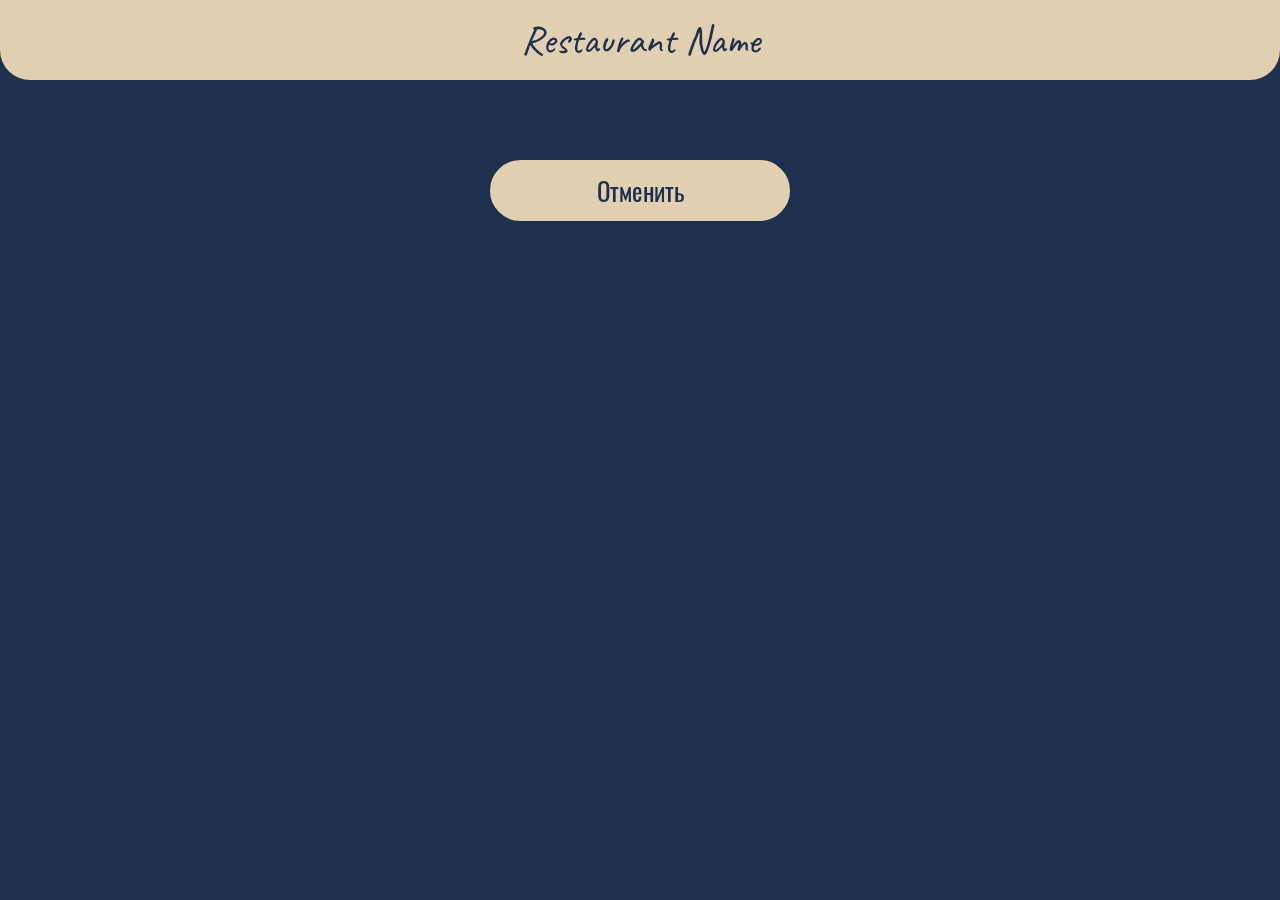
==== commit 896a6dcc: "show price & confirming request" ====
--- a/web/mainPage.html
+++ b/web/mainPage.html
@@ -16,7 +16,7 @@
         
     </div>
     <div class="footer">
-        <button class="footer__link"><a href="./shoppingCard.html">Отменить</a></button>
+        <button id = "button__confirm" class="footer__link"><a id="button__confirm__text">Отменить</a></button>
     </div>
 </body>
 </html>
--- a/web/mainPage.css
+++ b/web/mainPage.css
@@ -135,6 +135,7 @@
     font-size: 25px;
     text-decoration: none;
     transition: .3s linear;
+    min-width: 300px;
 }
 .footer__link a {
     font-family: 'Oswald';
